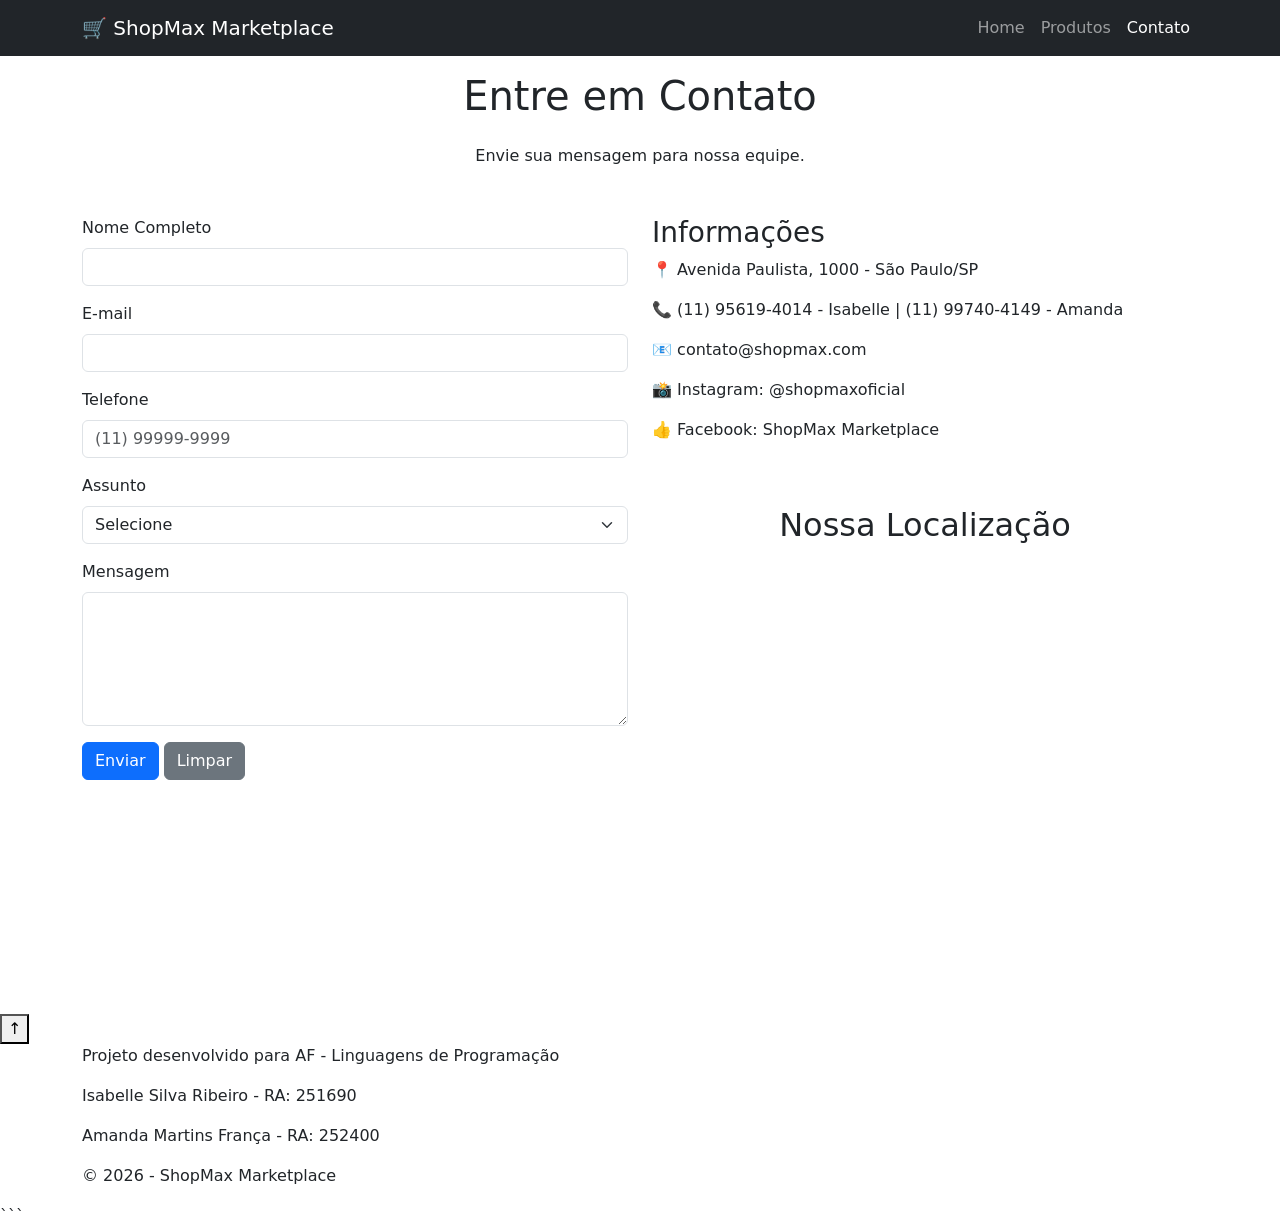
==== contato.html @ dbca7b6a "Pagina de contato criada" ====
```html
<!--
AF - Avaliação Final - Linguagens de Programação
Tema do Projeto: ShopMax Marketplace
Aluno 1: Isabelle Silva Ribeiro - RA: 251690
Aluno 2: Amanda Martins França - RA: 252400
Professor: Abimael de Oliveira
Data de entrega: 07/06
-->

<!DOCTYPE html>
<html lang="pt-br">

<head>
    <meta charset="UTF-8">
    <meta name="viewport" content="width=device-width, initial-scale=1.0">
    <title>ShopMax Marketplace - Contato</title>

    <link href="https://cdn.jsdelivr.net/npm/bootstrap@5.3.3/dist/css/bootstrap.min.css" rel="stylesheet">

    <link rel="stylesheet" href="./css/style.css">
</head>

<body>

    <header>
        <nav class="navbar navbar-expand-lg navbar-dark bg-dark fixed-top">
            <div class="container">

                <a class="navbar-brand" href="index.html">
                    🛒 ShopMax Marketplace
                </a>

                <button class="navbar-toggler" type="button" data-bs-toggle="collapse" data-bs-target="#menuPrincipal">

                    <span class="navbar-toggler-icon"></span>

                </button>

                <div class="collapse navbar-collapse" id="menuPrincipal">

                    <ul class="navbar-nav ms-auto">

                        <li class="nav-item">
                            <a class="nav-link" href="index.html">Home</a>
                        </li>

                        <li class="nav-item">
                            <a class="nav-link" href="galeria.html">Produtos</a>
                        </li>

                        <li class="nav-item">
                            <a class="nav-link active" href="contato.html">Contato</a>
                        </li>

                    </ul>

                </div>
            </div>
        </nav>
    </header>

    <main class="container py-5">

        <h1 class="text-center mb-4">
            Entre em Contato
        </h1>

        <p class="text-center mb-5">
            Envie sua mensagem para nossa equipe.
        </p>

        <div class="row">

            <div class="col-md-6">

                <form id="formContato">

                    <div class="mb-3">
                        <label for="nome" class="form-label">
                            Nome Completo
                        </label>

                        <input type="text" id="nome" class="form-control" required>
                    </div>

                    <div class="mb-3">
                        <label for="email" class="form-label">
                            E-mail
                        </label>

                        <input type="email" id="email" class="form-control" required>
                    </div>

                    <div class="mb-3">
                        <label for="telefone" class="form-label">
                            Telefone
                        </label>

                        <input type="tel" id="telefone" class="form-control" placeholder="(11) 99999-9999" required>
                    </div>

                    <div class="mb-3">
                        <label for="assunto" class="form-label">
                            Assunto
                        </label>

                        <select id="assunto" class="form-select" required>

                            <option value="">
                                Selecione
                            </option>

                            <option>
                                Dúvida
                            </option>

                            <option>
                                Orçamento
                            </option>

                            <option>
                                Reclamação
                            </option>

                            <option>
                                Parceria
                            </option>

                        </select>

                    </div>

                    <div class="mb-3">
                        <label for="mensagem" class="form-label">
                            Mensagem
                        </label>

                        <textarea id="mensagem" rows="5" class="form-control" required>
</textarea>
                    </div>

                    <button type="submit" class="btn btn-primary">

                        Enviar
                    </button>

                    <button type="reset" class="btn btn-secondary">

                        Limpar
                    </button>

                </form>

            </div>

            <div class="col-md-6">

                <h3>Informações</h3>

                <p>
                    📍 Avenida Paulista, 1000 - São Paulo/SP
                </p>

                <p>
                    📞 (11) 95619-4014 - Isabelle | (11) 99740-4149 - Amanda
                </p>

                <p>
                    📧 contato@shopmax.com
                </p>

                <p>
                    📸 Instagram: @shopmaxoficial
                </p>

                <p>
                    👍 Facebook: ShopMax Marketplace
                </p>

                <section class="container py-5">

                    <h2 class="text-center mb-4">Nossa Localização</h2>

                    <iframe
                        src="https://www.google.com/maps/embed?pb=!1m18!1m12!1m3!1d3657.1973535856!2d-46.659069224669835!3d-23.561354478799817!2m3!1f0!2f0!3f0!3m2!1i1024!2i768!4f13.1!3m3!1m2!1s0x94ce59c8da0aa315%3A0xd59f9431f2c9776a!2sAv.%20Paulista%2C%20S%C3%A3o%20Paulo%20-%20SP!5e0!3m2!1spt-BR!2sbr!4v1780581349851!5m2!1spt-BR!2sbr"
                        width="100%" height="350" style="border:0;" allowfullscreen="" loading="lazy"
                        referrerpolicy="no-referrer-when-downgrade">
                    </iframe>

                </section>

            </div>

        </div>

    </main>

    <button id="btnTopo" class="btn-topo">
        ↑
    </button>

    <footer class="rodape">

        <div class="container">

            <p>
                Projeto desenvolvido para AF - Linguagens de Programação
            </p>

            <p>
                Isabelle Silva Ribeiro - RA: 251690
            </p>

            <p>
                Amanda Martins França - RA: 252400
            </p>

            <p>
                © 2026 - ShopMax Marketplace
            </p>

        </div>

    </footer>

    <script src="https://cdn.jsdelivr.net/npm/bootstrap@5.3.3/dist/js/bootstrap.bundle.min.js"></script>

    <script src="./js/script.js"></script>

</body>

</html>
```
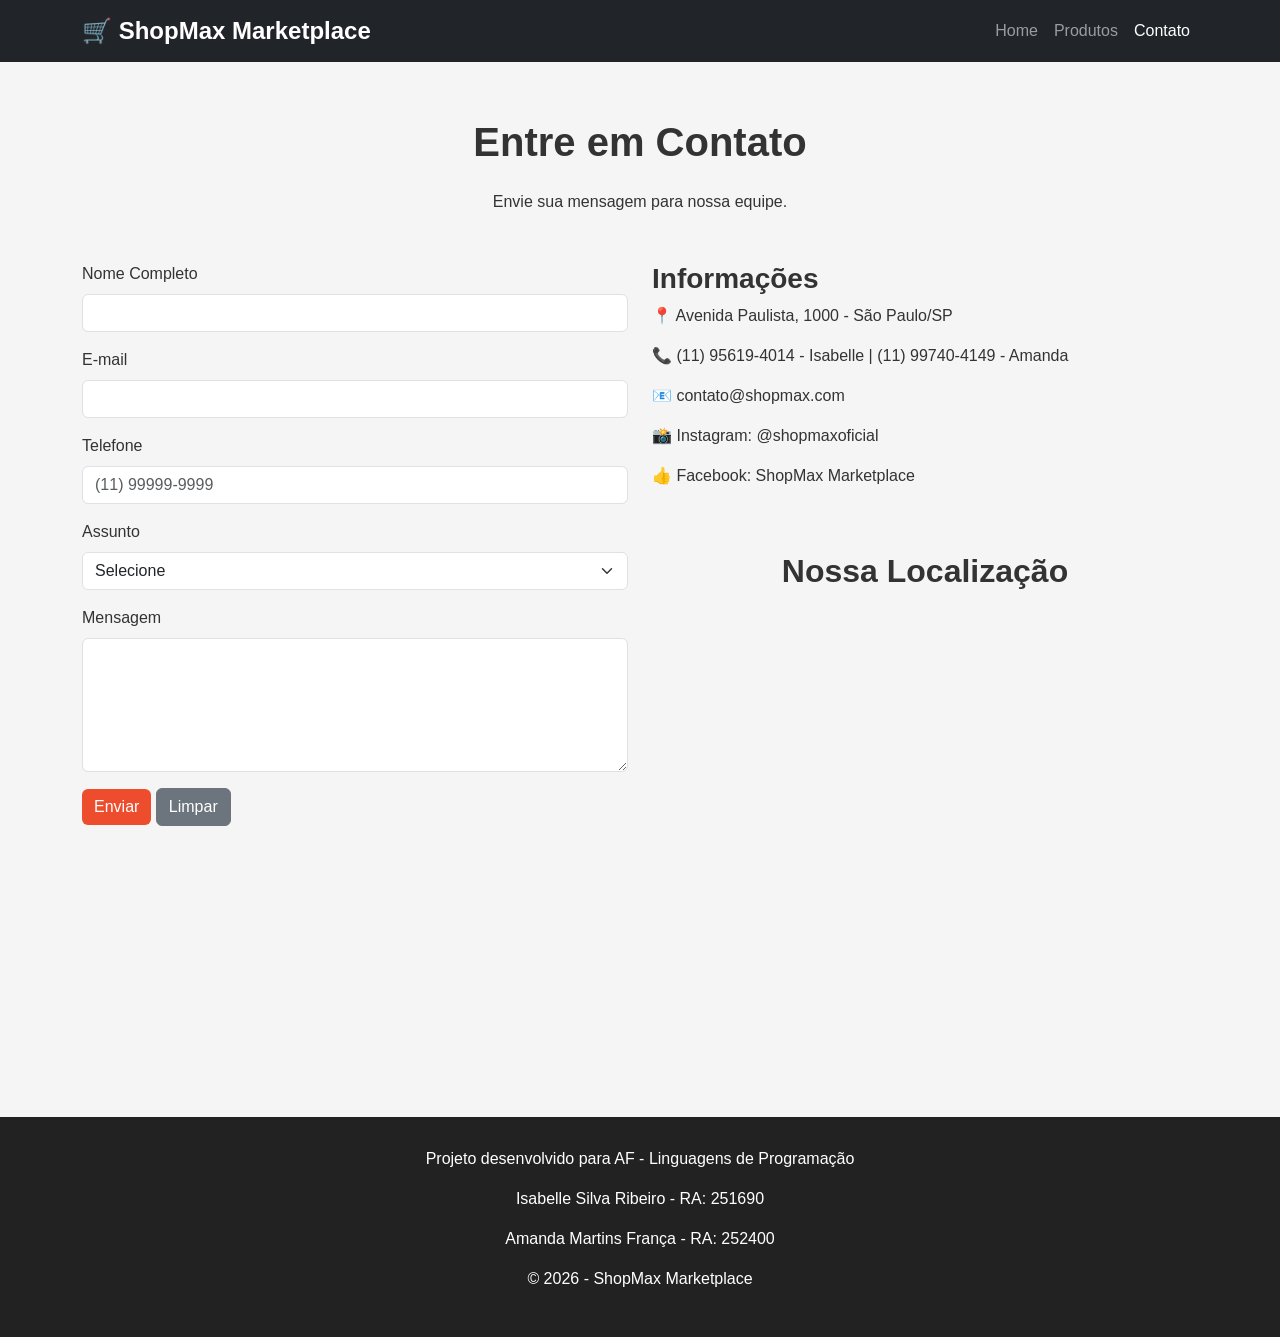
==== commit 186e88b5: "CSS final e responsividade" ====
--- a/contato.html
+++ b/contato.html
@@ -1,4 +1,3 @@
-```html
 <!--
 AF - Avaliação Final - Linguagens de Programação
 Tema do Projeto: ShopMax Marketplace
@@ -74,7 +73,7 @@
 
             <div class="col-md-6">
 
-                <form id="formContato">
+                <form id="formContato" action="#" method="post">
 
                     <div class="mb-3">
                         <label for="nome" class="form-label">
@@ -230,5 +229,4 @@
 
 </body>
 
-</html>
-```+</html>
--- a/css/style.css
+++ b/css/style.css
@@ -0,0 +1,230 @@
+/*
+AF - Avaliação Final - Linguagens de Programação
+Tema do Projeto: ShopMax Marketplace
+Aluno 1: Isabelle Silva Ribeiro - RA: 251690
+Aluno 2: Amanda Martins França - RA: 252400
+Professor: Abimael de Oliveira
+Data de entrega: 07/06
+*/
+
+:root {
+    --cor-primaria: #ee4d2d;
+    --cor-secundaria: #222;
+    --cor-clara: #f5f5f5;
+    --cor-branca: #ffffff;
+}
+
+* {
+    margin: 0;
+    padding: 0;
+    box-sizing: border-box;
+}
+
+body {
+    font-family: Arial, Helvetica, sans-serif;
+    background: var(--cor-clara);
+    color: #333;
+    padding-top: 70px;
+}
+
+img {
+    max-width: 100%;
+    display: block;
+}
+
+section {
+    padding: 60px 0;
+}
+
+/* =========================
+   NAVBAR
+========================= */
+
+.navbar-brand {
+    font-weight: bold;
+    font-size: 1.5rem;
+}
+
+/* =========================
+   TÍTULOS
+========================= */
+
+h1,
+h2,
+h3 {
+    font-weight: bold;
+}
+
+.titulo-gradiente {
+    background: linear-gradient(90deg, #ee4d2d, #ff7a00);
+    -webkit-background-clip: text;
+    -webkit-text-fill-color: transparent;
+}
+
+/* =========================
+   CARROSSEL HOME
+========================= */
+
+.carousel-item img {
+    width: 100%;
+    height: 400px;
+    object-fit: cover;
+}
+
+.carousel-caption {
+    background: rgba(0, 0, 0, 0.55);
+    padding: 15px;
+    border-radius: 10px;
+}
+
+/* =========================
+   CARDS E PRODUTOS
+========================= */
+
+.card {
+    border: none;
+    overflow: hidden;
+    transition: all 0.3s ease;
+    animation: aparecer 0.7s ease;
+}
+
+.card:hover {
+    transform: translateY(-8px);
+    box-shadow: 0 8px 20px rgba(0, 0, 0, 0.2);
+}
+
+.card-img-top {
+    width: 100%;
+    height: 250px;
+    object-fit: cover;
+    transition: transform 0.4s ease;
+}
+
+.card-img-top:hover {
+    transform: scale(1.05);
+}
+
+/* =========================
+   BOTÕES
+========================= */
+
+.btn-primary {
+    background-color: var(--cor-primaria);
+    border: none;
+}
+
+.btn-primary:hover {
+    opacity: 0.9;
+}
+
+/* =========================
+   FLEXBOX
+========================= */
+
+.area-destaques {
+    display: flex;
+    flex-wrap: wrap;
+    gap: 20px;
+    justify-content: center;
+}
+
+/* =========================
+   FORMULÁRIO
+========================= */
+
+.form-contato {
+    background: white;
+    padding: 25px;
+    border-radius: 10px;
+    box-shadow: 0 4px 10px rgba(0, 0, 0, 0.1);
+}
+
+/* =========================
+   MAPA
+========================= */
+
+iframe {
+    border-radius: 10px;
+    width: 100%;
+}
+
+/* =========================
+   BOTÃO VOLTAR AO TOPO
+========================= */
+
+.btn-topo {
+    position: fixed;
+    right: 20px;
+    bottom: 20px;
+    display: none;
+    border: none;
+    border-radius: 50%;
+    padding: 12px 16px;
+    cursor: pointer;
+    background: var(--cor-primaria);
+    color: white;
+    font-size: 20px;
+    z-index: 999;
+}
+
+.btn-topo.mostrar {
+    display: block;
+}
+
+/* =========================
+   RODAPÉ
+========================= */
+
+.rodape {
+    background: var(--cor-secundaria);
+    color: white;
+    text-align: center;
+    padding: 30px;
+    margin-top: 50px;
+}
+
+/* =========================
+   ANIMAÇÕES
+========================= */
+
+@keyframes aparecer {
+
+    from {
+        opacity: 0;
+        transform: translateY(25px);
+    }
+
+    to {
+        opacity: 1;
+        transform: translateY(0);
+    }
+
+}
+
+/* =========================
+   RESPONSIVIDADE
+========================= */
+
+@media (max-width: 768px) {
+
+    h1 {
+        font-size: 2rem;
+    }
+
+    .carousel-item img {
+        height: 250px;
+    }
+
+    .card-img-top {
+        height: 200px;
+    }
+
+    .carousel-caption h2 {
+        font-size: 1.2rem;
+    }
+
+    .carousel-caption p {
+        font-size: 0.9rem;
+    }
+
+}
